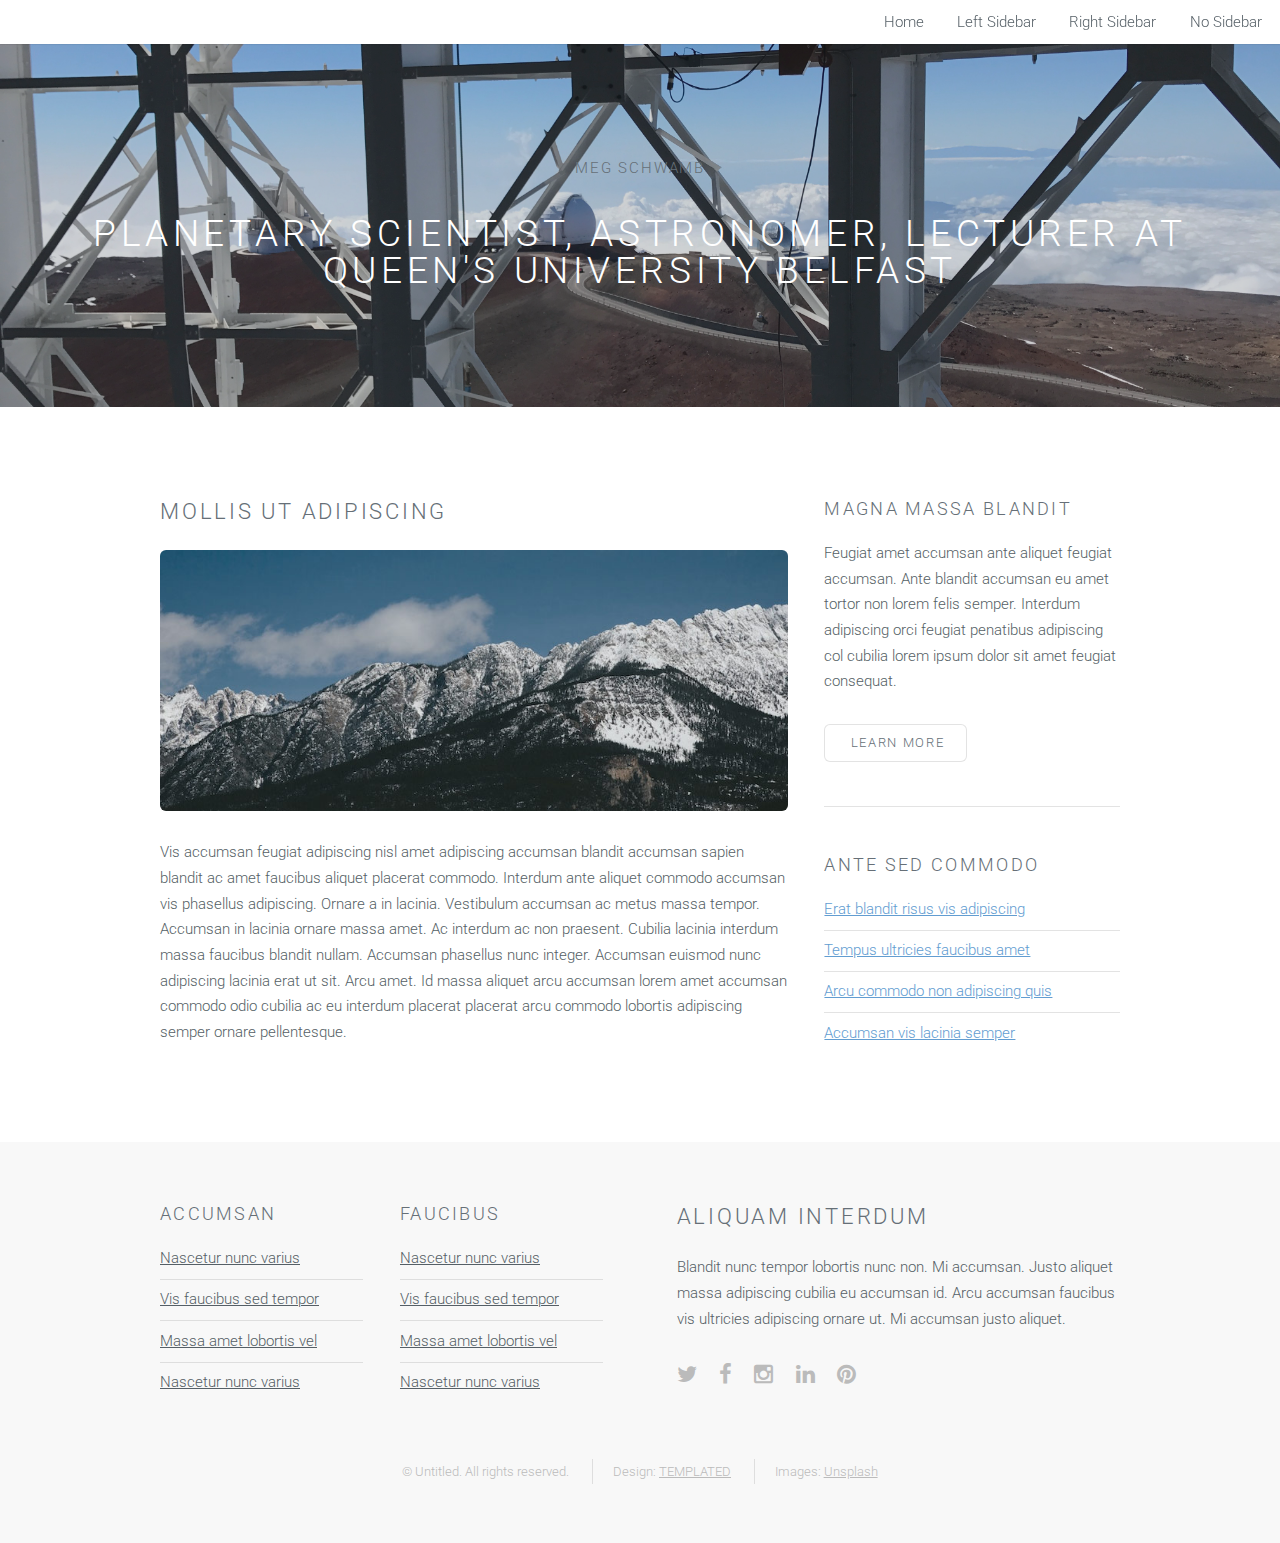
==== tmp/index.html @ c159c07e "Update index.html" ====
<!DOCTYPE HTML>
<!--
	Ion by TEMPLATED
	templated.co @templatedco
	Released for free under the Creative Commons Attribution 3.0 license (templated.co/license)
-->
<html>
	<head>
		<title>Ion by TEMPLATED</title>
		<meta http-equiv="content-type" content="text/html; charset=utf-8" />
		<meta name="description" content="" />
		<meta name="keywords" content="" />
		<!--[if lte IE 8]><script src="js/html5shiv.js"></script><![endif]-->
		<script src="js/jquery.min.js"></script>
		<script src="js/skel.min.js"></script>
		<script src="js/skel-layers.min.js"></script>
		<script src="js/init.js"></script>
		<noscript>
			<link rel="stylesheet" href="css/skel.css" />
			<link rel="stylesheet" href="css/style.css" />
			<link rel="stylesheet" href="css/style-xlarge.css" />
		</noscript>
	</head>
	<body id="top">

		<!-- Header -->
			<header id="header" class="skel-layers-fixed">
				<nav id="nav">
					<ul>
						<li><a href="index.html">Home</a></li>
						<li><a href="left-sidebar.html">Left Sidebar</a></li>
						<li><a href="right-sidebar.html">Right Sidebar</a></li>
						<li><a href="no-sidebar.html">No Sidebar</a></li>
					</ul>
				</nav>
			</header>

		<!-- Banner -->
			<section id="banner">
				<div class="inner">
					<h1>Meg Schwamb</h1>
					<br>
					<h2>Planetary scientist, astronomer, lecturer at Queen's University Belfast</h2>
	
				</div>
			</section>

		

		<!-- Three -->
			<section id="three" class="wrapper style1">
				<div class="container">
					<div class="row">
						<div class="8u">
							<section>
								<h2>Mollis ut adipiscing</h2>
								<a href="#" class="image fit"><img src="images/pic03.jpg" alt="" /></a>
								<p>Vis accumsan feugiat adipiscing nisl amet adipiscing accumsan blandit accumsan sapien blandit ac amet faucibus aliquet placerat commodo. Interdum ante aliquet commodo accumsan vis phasellus adipiscing. Ornare a in lacinia. Vestibulum accumsan ac metus massa tempor. Accumsan in lacinia ornare massa amet. Ac interdum ac non praesent. Cubilia lacinia interdum massa faucibus blandit nullam. Accumsan phasellus nunc integer. Accumsan euismod nunc adipiscing lacinia erat ut sit. Arcu amet. Id massa aliquet arcu accumsan lorem amet accumsan commodo odio cubilia ac eu interdum placerat placerat arcu commodo lobortis adipiscing semper ornare pellentesque.</p>
							</section>
						</div>
						<div class="4u">
							<section>
								<h3>Magna massa blandit</h3>
								<p>Feugiat amet accumsan ante aliquet feugiat accumsan. Ante blandit accumsan eu amet tortor non lorem felis semper. Interdum adipiscing orci feugiat penatibus adipiscing col cubilia lorem ipsum dolor sit amet feugiat consequat.</p>
								<ul class="actions">
									<li><a href="#" class="button alt">Learn More</a></li>
								</ul>
							</section>
							<hr />
							<section>
								<h3>Ante sed commodo</h3>
								<ul class="alt">
									<li><a href="#">Erat blandit risus vis adipiscing</a></li>
									<li><a href="#">Tempus ultricies faucibus amet</a></li>
									<li><a href="#">Arcu commodo non adipiscing quis</a></li>
									<li><a href="#">Accumsan vis lacinia semper</a></li>
								</ul>
							</section>
						</div>
					</div>
				</div>
			</section>			
			
		<!-- Footer -->
			<footer id="footer">
				<div class="container">
					<div class="row double">
						<div class="6u">
							<div class="row collapse-at-2">
								<div class="6u">
									<h3>Accumsan</h3>
									<ul class="alt">
										<li><a href="#">Nascetur nunc varius</a></li>
										<li><a href="#">Vis faucibus sed tempor</a></li>
										<li><a href="#">Massa amet lobortis vel</a></li>
										<li><a href="#">Nascetur nunc varius</a></li>
									</ul>
								</div>
								<div class="6u">
									<h3>Faucibus</h3>
									<ul class="alt">
										<li><a href="#">Nascetur nunc varius</a></li>
										<li><a href="#">Vis faucibus sed tempor</a></li>
										<li><a href="#">Massa amet lobortis vel</a></li>
										<li><a href="#">Nascetur nunc varius</a></li>
									</ul>
								</div>
							</div>
						</div>
						<div class="6u">
							<h2>Aliquam Interdum</h2>
							<p>Blandit nunc tempor lobortis nunc non. Mi accumsan. Justo aliquet massa adipiscing cubilia eu accumsan id. Arcu accumsan faucibus vis ultricies adipiscing ornare ut. Mi accumsan justo aliquet.</p>
							<ul class="icons">
								<li><a href="#" class="icon fa-twitter"><span class="label">Twitter</span></a></li>
								<li><a href="#" class="icon fa-facebook"><span class="label">Facebook</span></a></li>
								<li><a href="#" class="icon fa-instagram"><span class="label">Instagram</span></a></li>
								<li><a href="#" class="icon fa-linkedin"><span class="label">LinkedIn</span></a></li>
								<li><a href="#" class="icon fa-pinterest"><span class="label">Pinterest</span></a></li>
							</ul>
						</div>
					</div>
					<ul class="copyright">
						<li>&copy; Untitled. All rights reserved.</li>
						<li>Design: <a href="http://templated.co">TEMPLATED</a></li>
						<li>Images: <a href="http://unsplash.com">Unsplash</a></li>
					</ul>
				</div>
			</footer>

	</body>
</html>
---- tmp/css/skel.css ----
/* Resets (http://meyerweb.com/eric/tools/css/reset/ | v2.0 | 20110126 | License: none (public domain)) */

	html,body,div,span,applet,object,iframe,h1,h2,h3,h4,h5,h6,p,blockquote,pre,a,abbr,acronym,address,big,cite,code,del,dfn,em,img,ins,kbd,q,s,samp,small,strike,strong,sub,sup,tt,var,b,u,i,center,dl,dt,dd,ol,ul,li,fieldset,form,label,legend,table,caption,tbody,tfoot,thead,tr,th,td,article,aside,canvas,details,embed,figure,figcaption,footer,header,hgroup,menu,nav,output,ruby,section,summary,time,mark,audio,video{margin:0;padding:0;border:0;font-size:100%;font:inherit;vertical-align:baseline;}article,aside,details,figcaption,figure,footer,header,hgroup,menu,nav,section{display:block;}body{line-height:1;}ol,ul{list-style:none;}blockquote,q{quotes:none;}blockquote:before,blockquote:after,q:before,q:after{content:'';content:none;}table{border-collapse:collapse;border-spacing:0;}body{-webkit-text-size-adjust:none}

/* Box Model */

	*, *:before, *:after {
		-moz-box-sizing: border-box;
		-webkit-box-sizing: border-box;
		box-sizing: border-box;
	}

/* Container */

	body {
		/* min-width: (containers) */
		min-width: 1200px;
	}

	.container {
		margin-left: auto;
		margin-right: auto;
		
		/* width: (containers) */
		width: 1200px;
	}

	/* Modifiers */
	
		.container.small {
			/* width: (containers) * 0.75; */
			width: 900px;
		}

		.container.big {
			width: 100%;

			/* max-width: (containers) * 1.25; */
			max-width: 1500px;

			/* min-width: (containers); */
			min-width: 1200px;
		}

/* Grid */

	.\31 2u { width: 100% }
	.\31 1u { width: 91.6666666667% }
	.\31 0u { width: 83.3333333333% }
	.\39 u { width: 75% }
	.\38 u { width: 66.6666666667% }
	.\37 u { width: 58.3333333333% }
	.\36 u { width: 50% }
	.\35 u { width: 41.6666666667% }
	.\34 u { width: 33.3333333333% }
	.\33 u { width: 25% }
	.\32 u { width: 16.6666666667% }
	.\31 u { width: 8.3333333333% }
	.\-11u { margin-left: 91.6666666667% }
	.\-10u { margin-left: 83.3333333333% }
	.\-9u { margin-left: 75% }
	.\-8u { margin-left: 66.6666666667% }
	.\-7u { margin-left: 58.3333333333% }
	.\-6u { margin-left: 50% }
	.\-5u { margin-left: 41.6666666667% }
	.\-4u { margin-left: 33.3333333333% }
	.\-3u { margin-left: 25% }
	.\-2u { margin-left: 16.6666666667% }
	.\-1u { margin-left: 8.3333333333% }

	/* Rows */

		.row > * {
			float: left;
		}

		.row:after {
			content: '';
			display: block;
			clear: both;
			height: 0;
		}

		.row:first-child > * {
			padding-top: 0 !important;
		}

		.row.uniform > * > :first-child {
			margin-top: 0;
		}

		.row.uniform > * > :last-child {
			margin-bottom: 0;
		}

		/* Normal */

			.row > * {
				/* padding-left: (gutters.vertical) */
				padding-left: 4em;
			}

			.row + .row > * {
				/* padding: (gutters.horizontal) 0 0 (gutters.vertical) */
				padding: 0 0 0 4em;
			}

			.row {
				/* margin-left: -(gutters.vertical) */
				margin-left: -4em;
			}

			.row + .row.uniform > * {
				/* padding: (gutters.vertical) 0 0 (gutters.vertical) */
				padding: 4em 0 0 4em;
			}

		/* Flush */

			.row.flush > * {
				padding-left: 0;
			}

			.row + .row.flush > * {
				padding: 0;
			}

			.row.flush {
				margin-left: 0;
			}

			.row + .row.uniform.flush > * {
				padding: 0;
			}

		/* Quarter */

			.row.quarter > * {
				/* padding-left: (gutters.vertical * 0.25) */
				padding-left: 1em;
			}

			.row + .row.quarter > * {
				/* padding: (gutters.horizontal * 0.25) 0 0 (gutters.vertical * 0.25) */
				padding: 0 0 0 1em;
			}

			.row.quarter {
				/* margin-left: -(gutters.vertical * 0.25) */
				margin-left: -1em;
			}

			.row + .row.uniform.quarter > * {
				/* padding: (gutters.vertical * 0.25) 0 0 (gutters.vertical * 0.25) */
				padding: 1em 0 0 1em;
			}

		/* Half */

			.row.half > * {
				/* padding-left: (gutters.vertical * 0.5) */
				padding-left: 2em;
			}

			.row + .row.half > * {
				/* padding: (gutters.horizontal * 0.5) 0 0 (gutters.vertical * 0.5) */
				padding: 0 0 0 2em;
			}

			.row.half {
				/* margin-left: -(gutters.vertical * 0.5) */
				margin-left: -2em;
			}

			.row + .row.uniform.half > * {
				/* padding: (gutters.vertical * 0.5) 0 0 (gutters.vertical * 0.5) */
				padding: 2em 0 0 2em;
			}

		/* One and (a) Half */

			.row.oneandhalf > * {
				/* padding-left: (gutters.vertical * 1.5) */
				padding-left: 6em;
			}

			.row + .row.oneandhalf > * {
				/* padding: (gutters.horizontal * 1.5) 0 0 (gutters.vertical * 1.5) */
				padding: 0 0 0 6em;
			}

			.row.oneandhalf {
				/* margin-left: -(gutters.vertical * 1.5) */
				margin-left: -6em;
			}

			.row + .row.uniform.oneandhalf > * {
				/* padding: (gutters.vertical * 1.5) 0 0 (gutters.vertical * 1.5) */
				padding: 6em 0 0 6em;
			}

		/* Double */

			.row.double > * {
				/* padding-left: (gutters.vertical * 2) */
				padding-left: 8em;
			}

			.row + .row.double > * {
				/* padding: (gutters.horizontal * 2) 0 0 (gutters.vertical * 2) */
				padding: 0 0 0 8em;
			}

			.row.double {
				/* margin-left: -(gutters.vertical * 2) */
				margin-left: -8em;
			}

			.row + .row.uniform.double > * {
				/* padding: (gutters.vertical * 2) 0 0 (gutters.vertical * 2) */
				padding: 8em 0 0 8em;
			}
---- tmp/css/style.css ----
@charset "UTF-8";
@import url(font-awesome.min.css);
@import url("http://fonts.googleapis.com/css?family=Roboto:500,300");

/*
	Ion by TEMPLATED
	templated.co @templatedco
	Released for free under the Creative Commons Attribution 3.0 license (templated.co/license)
*/

/* Basic */

	body {
		background: #fff;
	}

	body, input, select, textarea {
		color: #555f66;
		font-family: "Roboto", Helvetica, sans-serif;
		font-size: 14pt;
		font-weight: 300;
		line-height: 1.75em;
	}

	a {
		color: #629DD1;
		text-decoration: underline;
	}

		a:hover {
			text-decoration: none;
		}

	strong, b {
		color: #666f77;
		font-weight: 500;
	}

	em, i {
		font-style: italic;
	}

	p {
		margin: 0 0 2em 0;
	}

	h1, h2, h3, h4, h5, h6 {
		color: #666f77;
		font-weight: 300;
		line-height: 1em;
		margin: 0 0 1em 0;
		text-transform: uppercase;
		letter-spacing: 0.125em;
	}

		h1 a, h2 a, h3 a, h4 a, h5 a, h6 a {
			color: inherit;
			text-decoration: none;
		}

	h2 {
		font-size: 1.5em;
		line-height: 1.5em;
	}

	h3 {
		font-size: 1.25em;
		line-height: 1.5em;
	}

	h4 {
		font-size: 1em;
		line-height: 1.5em;
	}

	h5 {
		font-size: 0.9em;
		line-height: 1.5em;
	}

	h6 {
		font-size: 0.7em;
		line-height: 1.5em;
	}

	sub {
		font-size: 0.8em;
		position: relative;
		top: 0.5em;
	}

	sup {
		font-size: 0.8em;
		position: relative;
		top: -0.5em;
	}

	hr {
		border: 0;
		border-bottom: solid 1px rgba(144, 144, 144, 0.25);
		margin: 3em 0;
	}

		hr.major {
			margin: 2em 0 5em 0;
		}

	blockquote {
		border-left: solid 4px rgba(144, 144, 144, 0.25);
		font-style: italic;
		margin: 0 0 2em 0;
		padding: 0.5em 0 0.5em 2em;
	}

	code {
		background: rgba(144, 144, 144, 0.075);
		border-radius: 6px;
		border: solid 1px rgba(144, 144, 144, 0.25);
		font-family: "Courier New", monospace;
		font-size: 0.9em;
		margin: 0 0.25em;
		padding: 0.25em 0.65em;
	}

	pre {
		-webkit-overflow-scrolling: touch;
		font-family: "Courier New", monospace;
		font-size: 0.9em;
		margin: 0 0 2em 0;
		overflow-x: auto;
	}

		pre code {
			display: block;
			line-height: 1.75em;
			padding: 1em 1.5em;
		}

	.align-left {
		text-align: left;
	}

	.align-center {
		text-align: center;
	}

	.align-right {
		text-align: right;
	}

/* Section/Article */

	section.special, article.special {
		text-align: center;
	}

	header p {
		color: #bbb;
		position: relative;
		margin: 0 0 1.5em 0;
	}

	header h2 + p {
		font-size: 1.25em;
		margin-top: -1em;
		line-height: 1.5em;
	}

	header h3 + p {
		font-size: 1.1em;
		margin-top: -0.85em;
		line-height: 1.5em;
	}

	header h4 + p,
	header h5 + p,
	header h6 + p {
		font-size: 0.9em;
		margin-top: -0.75em;
		line-height: 1.5em;
	}

	header.major {
		text-align: center;
		margin: 0 0 4em 0;
	}

		header.major h2 {
			font-size: 2em;
		}

		header.major h2 + p {
			font-size: 1.5em;
			margin: -1em 0 2em 0;
		}

/* Form */

	form {
		margin: 0 0 2em 0;
	}

	label {
		color: #666f77;
		display: block;
		font-size: 0.9em;
		font-weight: 500;
		margin: 0 0 1em 0;
	}

	input[type="text"],
	input[type="password"],
	input[type="email"],
	select,
	textarea {
		-moz-appearance: none;
		-webkit-appearance: none;
		-o-appearance: none;
		-ms-appearance: none;
		appearance: none;
		background: rgba(144, 144, 144, 0.075);
		border-radius: 6px;
		border: none;
		border: solid 1px rgba(144, 144, 144, 0.25);
		color: inherit;
		display: block;
		outline: 0;
		padding: 0 1em;
		text-decoration: none;
		width: 100%;
	}

		input[type="text"]:invalid,
		input[type="password"]:invalid,
		input[type="email"]:invalid,
		select:invalid,
		textarea:invalid {
			box-shadow: none;
		}

		input[type="text"]:focus,
		input[type="password"]:focus,
		input[type="email"]:focus,
		select:focus,
		textarea:focus {
			border-color: #629DD1;
			box-shadow: 0 0 0 1px #629DD1;
		}

	.select-wrapper {
		text-decoration: none;
		display: block;
		position: relative;
	}

		.select-wrapper:before {
			content: "";
			-moz-osx-font-smoothing: grayscale;
			-webkit-font-smoothing: antialiased;
			font-family: FontAwesome;
			font-style: normal;
			font-weight: normal;
			text-transform: none !important;
		}

		.select-wrapper:before {
			color: rgba(144, 144, 144, 0.25);
			display: block;
			height: 2.75em;
			line-height: 2.75em;
			pointer-events: none;
			position: absolute;
			right: 0;
			text-align: center;
			top: 0;
			width: 2.75em;
		}

		.select-wrapper select::-ms-expand {
			display: none;
		}

	input[type="text"],
	input[type="password"],
	input[type="email"],
	select {
		height: 2.75em;
	}

	textarea {
		padding: 0.75em 1em;
	}

	input[type="checkbox"],
	input[type="radio"] {
		-moz-appearance: none;
		-webkit-appearance: none;
		-o-appearance: none;
		-ms-appearance: none;
		appearance: none;
		display: block;
		float: left;
		margin-right: -2em;
		opacity: 0;
		width: 1em;
		z-index: -1;
	}

		input[type="checkbox"] + label,
		input[type="radio"] + label {
			text-decoration: none;
			color: #555f66;
			cursor: pointer;
			display: inline-block;
			font-size: 1em;
			font-weight: 300;
			padding-left: 2.4em;
			padding-right: 0.75em;
			position: relative;
		}

			input[type="checkbox"] + label:before,
			input[type="radio"] + label:before {
				-moz-osx-font-smoothing: grayscale;
				-webkit-font-smoothing: antialiased;
				font-family: FontAwesome;
				font-style: normal;
				font-weight: normal;
				text-transform: none !important;
			}

			input[type="checkbox"] + label:before,
			input[type="radio"] + label:before {
				background: rgba(144, 144, 144, 0.075);
				border-radius: 6px;
				border: solid 1px rgba(144, 144, 144, 0.25);
				content: '';
				display: inline-block;
				height: 1.65em;
				left: 0;
				line-height: 1.58125em;
				position: absolute;
				text-align: center;
				top: 0;
				width: 1.65em;
			}

		input[type="checkbox"]:checked + label:before,
		input[type="radio"]:checked + label:before {
			background: #192024;
			border-color: #192024;
			color: #ffffff;
			content: '\f00c';
		}

		input[type="checkbox"]:focus + label:before,
		input[type="radio"]:focus + label:before {
			border-color: #629DD1;
			box-shadow: 0 0 0 1px #629DD1;
		}

	input[type="checkbox"] + label:before {
		border-radius: 6px;
	}

	input[type="radio"] + label:before {
		border-radius: 100%;
	}

	::-webkit-input-placeholder {
		color: #bbb !important;
		opacity: 1.0;
	}

	:-moz-placeholder {
		color: #bbb !important;
		opacity: 1.0;
	}

	::-moz-placeholder {
		color: #bbb !important;
		opacity: 1.0;
	}

	:-ms-input-placeholder {
		color: #bbb !important;
		opacity: 1.0;
	}

	.formerize-placeholder {
		color: #bbb !important;
		opacity: 1.0;
	}

/* Box */

	.box {
		border-radius: 6px;
		border: solid 1px rgba(144, 144, 144, 0.25);
		margin-bottom: 2em;
		padding: 3em 2em;
	}

		.box > :last-child,
		.box > :last-child > :last-child,
		.box > :last-child > :last-child > :last-child {
			margin-bottom: 0;
		}

		.box.alt {
			border: 0;
			border-radius: 0;
			padding: 0;
		}

/* Icon */

	.icon {
		text-decoration: none;
		border-bottom: none;
		position: relative;
	}

		.icon:before {
			-moz-osx-font-smoothing: grayscale;
			-webkit-font-smoothing: antialiased;
			font-family: FontAwesome;
			font-style: normal;
			font-weight: normal;
			text-transform: none !important;
		}

		.icon > .label {
			display: none;
		}

		.icon.major {
			display: inline-block;
			margin: 0 0 1.25em 0;
			color: #ffffff;
			background: #629DD1;
			width: 3em;
			height: 3em;
			font-size: 2em;
			text-align: center;
			line-height: 3em;
			border-radius: 100%;
			box-shadow: 0 0 0 10px #fff, 0 0 0 11px rgba(144, 144, 144, 0.25);
		}

/* Image */

	.image {
		border-radius: 6px;
		border: 0;
		display: inline-block;
		position: relative;
	}

		.image img {
			border-radius: 6px;
			display: block;
		}

		.image.left {
			float: left;
			padding: 0 1.5em 1em 0;
			top: 0.25em;
		}

		.image.right {
			float: right;
			padding: 0 0 1em 1.5em;
			top: 0.25em;
		}

		.image.fit {
			display: block;
			margin: 0 0 2em 0;
			width: 100%;
		}

			.image.fit img {
				display: block;
				width: 100%;
			}

/* List */

	ol {
		list-style: decimal;
		margin: 0 0 2em 0;
		padding-left: 1.25em;
	}

		ol li {
			padding-left: 0.25em;
		}

	ul {
		list-style: disc;
		margin: 0 0 2em 0;
		padding-left: 1em;
	}

		ul li {
			padding-left: 0.5em;
		}

		ul.alt {
			list-style: none;
			padding-left: 0;
		}

			ul.alt li {
				border-top: solid 1px rgba(144, 144, 144, 0.25);
				padding: 0.5em 0;
			}

				ul.alt li:first-child {
					border-top: 0;
					padding-top: 0;
				}

		ul.icons {
			cursor: default;
			list-style: none;
			padding-left: 0;
		}

			ul.icons li {
				display: inline-block;
				padding: 0 1.25em 0 0;
			}

				ul.icons li:last-child {
					padding-right: 0;
				}

				ul.icons li .icon:before {
					font-size: 1.5em;
				}

		ul.actions {
			cursor: default;
			list-style: none;
			padding-left: 0;
		}

			ul.actions li {
				display: inline-block;
				padding: 0 1em 0 0;
				vertical-align: middle;
			}

				ul.actions li:last-child {
					padding-right: 0;
				}

			ul.actions.small li {
				padding: 0 0.5em 0 0;
			}

			ul.actions.vertical li {
				display: block;
				padding: 1em 0 0 0;
			}

				ul.actions.vertical li:first-child {
					padding-top: 0;
				}

				ul.actions.vertical li > * {
					margin-bottom: 0;
				}

			ul.actions.vertical.small li {
				padding: 0.5em 0 0 0;
			}

				ul.actions.vertical.small li:first-child {
					padding-top: 0;
				}

			ul.actions.fit {
				display: table;
				margin-left: -1em;
				padding: 0;
				table-layout: fixed;
				width: calc(100% + 1em);
			}

				ul.actions.fit li {
					display: table-cell;
					padding: 0 0 0 1em;
				}

					ul.actions.fit li > * {
						margin-bottom: 0;
					}

				ul.actions.fit.small {
					margin-left: -0.5em;
					width: calc(100% + 0.5em);
				}

					ul.actions.fit.small li {
						padding: 0 0 0 0.5em;
					}

	dl {
		margin: 0 0 2em 0;
	}

/* Table */

	.table-wrapper {
		-webkit-overflow-scrolling: touch;
		overflow-x: auto;
	}

	table {
		margin: 0 0 2em 0;
		width: 100%;
	}

		table tbody tr {
			border: solid 1px rgba(144, 144, 144, 0.25);
			border-left: 0;
			border-right: 0;
		}

			table tbody tr:nth-child(2n + 1) {
				background-color: rgba(144, 144, 144, 0.075);
			}

		table td {
			padding: 0.75em 0.75em;
		}

		table th {
			color: #666f77;
			font-size: 0.9em;
			font-weight: 500;
			padding: 0 0.75em 0.75em 0.75em;
			text-align: left;
		}

		table thead {
			border-bottom: solid 2px rgba(144, 144, 144, 0.25);
		}

		table tfoot {
			border-top: solid 2px rgba(144, 144, 144, 0.25);
		}

		table.alt {
			border-collapse: separate;
		}

			table.alt tbody tr td {
				border: solid 1px rgba(144, 144, 144, 0.25);
				border-left-width: 0;
				border-top-width: 0;
			}

				table.alt tbody tr td:first-child {
					border-left-width: 1px;
				}

			table.alt tbody tr:first-child td {
				border-top-width: 1px;
			}

			table.alt thead {
				border-bottom: 0;
			}

			table.alt tfoot {
				border-top: 0;
			}

/* Button */

	input[type="submit"],
	input[type="reset"],
	input[type="button"],
	.button {
		-moz-appearance: none;
		-webkit-appearance: none;
		-o-appearance: none;
		-ms-appearance: none;
		appearance: none;
		-moz-transition: background-color 0.2s ease-in-out, color 0.2s ease-in-out;
		-webkit-transition: background-color 0.2s ease-in-out, color 0.2s ease-in-out;
		-o-transition: background-color 0.2s ease-in-out, color 0.2s ease-in-out;
		-ms-transition: background-color 0.2s ease-in-out, color 0.2s ease-in-out;
		transition: background-color 0.2s ease-in-out, color 0.2s ease-in-out;
		background-color: #192024;
		border-radius: 6px;
		border: 0;
		color: #ffffff !important;
		cursor: pointer;
		display: inline-block;
		font-weight: 300;
		text-transform: uppercase;
		letter-spacing: 0.125em;
		font-size: 0.9em;
		height: 2.85em;
		line-height: 2.85em;
		padding: 0 1.75em;
		text-align: center;
		text-decoration: none;
		white-space: nowrap;
		text-indent: 0.25em;
	}

		input[type="submit"]:hover,
		input[type="reset"]:hover,
		input[type="button"]:hover,
		.button:hover {
			background-color: #232d33;
		}

		input[type="submit"]:active,
		input[type="reset"]:active,
		input[type="button"]:active,
		.button:active {
			background-color: #0f1315;
		}

		input[type="submit"].icon,
		input[type="reset"].icon,
		input[type="button"].icon,
		.button.icon {
			padding-left: 1.35em;
		}

			input[type="submit"].icon:before,
			input[type="reset"].icon:before,
			input[type="button"].icon:before,
			.button.icon:before {
				margin-right: 0.5em;
			}

		input[type="submit"].fit,
		input[type="reset"].fit,
		input[type="button"].fit,
		.button.fit {
			display: block;
			margin: 0 0 1em 0;
			width: 100%;
		}

		input[type="submit"].small,
		input[type="reset"].small,
		input[type="button"].small,
		.button.small {
			font-size: 0.7em;
		}

		input[type="submit"].big,
		input[type="reset"].big,
		input[type="button"].big,
		.button.big {
			font-size: 1.2em;
			height: 2.65em;
			line-height: 2.65em;
		}

		input[type="submit"].alt,
		input[type="reset"].alt,
		input[type="button"].alt,
		.button.alt {
			background-color: transparent;
			box-shadow: inset 0 0 0 1px rgba(144, 144, 144, 0.25);
			color: #666f77 !important;
		}

			input[type="submit"].alt:hover,
			input[type="reset"].alt:hover,
			input[type="button"].alt:hover,
			.button.alt:hover {
				background-color: rgba(144, 144, 144, 0.075);
			}

			input[type="submit"].alt:active,
			input[type="reset"].alt:active,
			input[type="button"].alt:active,
			.button.alt:active {
				background-color: rgba(144, 144, 144, 0.2);
			}

			input[type="submit"].alt.icon:before,
			input[type="reset"].alt.icon:before,
			input[type="button"].alt.icon:before,
			.button.alt.icon:before {
				color: #bbb;
			}

		input[type="submit"].special,
		input[type="reset"].special,
		input[type="button"].special,
		.button.special {
			background-color: #629DD1;
			color: #ffffff !important;
		}

			input[type="submit"].special:hover,
			input[type="reset"].special:hover,
			input[type="button"].special:hover,
			.button.special:hover {
				background-color: #76a9d7;
			}

			input[type="submit"].special:active,
			input[type="reset"].special:active,
			input[type="button"].special:active,
			.button.special:active {
				background-color: #4e91cb;
			}

		input[type="submit"].disabled, input[type="submit"]:disabled,
		input[type="reset"].disabled,
		input[type="reset"]:disabled,
		input[type="button"].disabled,
		input[type="button"]:disabled,
		.button.disabled,
		.button:disabled {
			background-color: #555f66 !important;
			box-shadow: inset 0 -0.15em 0 0 rgba(0, 0, 0, 0.15);
			color: #fff !important;
			cursor: default;
			opacity: 0.25;
		}

/* Wrapper */

	.wrapper {
		padding: 6em 0 4em 0;
	}

		.wrapper.style1 {
			background: #fff;
			color: #555f66;
		}

		.wrapper.style2 {
			background: #192024;
			color: #c5c7c8;
		}

			.wrapper.style2 h2, .wrapper.style2 h3, .wrapper.style2 h4, .wrapper.style2 h5, .wrapper.style2 h6 {
				color: #ffffff;
			}

			.wrapper.style2 header p {
				color: #a3a5a7;
			}

			.wrapper.style2 .button.alt {
				box-shadow: inset 0 0 0 1px rgba(144, 144, 144, 0.75);
				color: #ffffff !important;
			}

				.wrapper.style2 .button.alt:hover {
					background-color: rgba(144, 144, 144, 0.275);
				}

				.wrapper.style2 .button.alt:active {
					background-color: rgba(144, 144, 144, 0.4);
				}

				.wrapper.style2 .button.alt.icon:before {
					color: #a3a5a7;
				}

/* Header */

	#skel-layers-wrapper {
		padding-top: 3em;
	}

	#header {
		background: #fff;
		color: #555f66;
		cursor: default;
		height: 3em;
		left: 0;
		line-height: 3em;
		position: fixed;
		top: 0;
		width: 100%;
		z-index: 10000;
		box-shadow: 0 0 0.1em 0 rgba(0, 0, 0, 0.25);
	}

		#header h1 {
			color: #666f77;
			font-weight: 500;
			height: inherit;
			left: 1.25em;
			line-height: inherit;
			margin: 0;
			padding: 0;
			position: absolute;
			top: 0;
		}

			#header h1 a {
				font-size: 1.25em;
			}

		#header nav {
			height: inherit;
			line-height: inherit;
			position: absolute;
			right: 1.25em;
			top: 0;
			vertical-align: middle;
		}

			#header nav > ul {
				list-style: none;
				margin: 0;
				padding-left: 0;
			}

				#header nav > ul > li {
					border-radius: 6px;
					display: inline-block;
					margin-left: 2em;
					padding-left: 0;
				}

					#header nav > ul > li a {
						-moz-transition: color 0.2s ease-in-out;
						-webkit-transition: color 0.2s ease-in-out;
						-o-transition: color 0.2s ease-in-out;
						-ms-transition: color 0.2s ease-in-out;
						transition: color 0.2s ease-in-out;
						color: #555f66;
						display: inline-block;
						text-decoration: none;
					}

						#header nav > ul > li a:hover {
							color: #629DD1;
						}

					#header nav > ul > li:first-child {
						margin-left: 0;
					}

					#header nav > ul > li .button {
						height: 2.25em;
						line-height: 2.25em;
						margin-bottom: 0;
						padding: 0 1em;
						position: relative;
						top: -0.075em;
						vertical-align: middle;
					}

		#header .container {
			position: relative;
		}

			#header .container h1 {
				left: 0;
			}

			#header .container nav {
				right: 0;
			}

/* Banner */

	#banner {
		background-color: #666666;
		background-image: url("../images/banner.jpg");
		background-size: cover;
		background-position: center center;
		background-repeat: no-repeat;
		color: #d8d8d8;
		padding: 14em 0;
		text-align: center;
		position: relative;
	}

		#banner:before {
			content: '';
			position: absolute;
			left: 0;
			top: 0;
			width: 100%;
			height: 100%;
			background: rgba(64, 72, 80, 0.25);
		}

		#banner .inner {
			position: relative;
			z-index: 1;
		}

			#banner .inner :last-child {
				margin-bottom: 0;
			}

		#banner h2, #banner h3, #banner h4, #banner h5, #banner h6 {
			color: #ffffff;
		}

		#banner .button.alt {
			box-shadow: inset 0 0 0 1px rgba(144, 144, 144, 0.75);
			color: #ffffff !important;
		}

			#banner .button.alt:hover {
				background-color: rgba(144, 144, 144, 0.275);
			}

			#banner .button.alt:active {
				background-color: rgba(144, 144, 144, 0.4);
			}

			#banner .button.alt.icon:before {
				color: #c1c1c1;
			}

		#banner .button {
			min-width: 12em;
		}

		#banner h2 {
			font-size: 3.5em;
			line-height: 1em;
			margin: 0 0 0.5em 0;
			padding: 0;
		}

		#banner p {
			font-size: 1.5em;
			margin-bottom: 2em;
		}

			#banner p a {
				color: #ffffff;
				text-decoration: none;
			}

/* Footer */

	#footer {
		background: #f8f8f8;
		padding: 4em 0 6em 0;
	}

		#footer a {
			color: inherit;
		}

		#footer .copyright {
			color: #bbb;
			font-size: 0.9em;
			margin: 2em 0 0 0;
			padding: 0;
			text-align: center;
		}

			#footer .copyright li {
				border-left: solid 1px rgba(144, 144, 144, 0.25);
				display: inline-block;
				list-style: none;
				margin-left: 1.5em;
				padding-left: 1.5em;
			}

				#footer .copyright li:first-child {
					border-left: 0;
					margin-left: 0;
					padding-left: 0;
				}

		#footer .icons a {
			color: #bbb;
		}
---- tmp/css/style-xlarge.css ----
/*
	Ion by TEMPLATED
	templated.co @templatedco
	Released for free under the Creative Commons Attribution 3.0 license (templated.co/license)
*/

/* Basic */

	body, input, select, textarea {
		font-size: 12pt;
	}

/* Banner */

	#banner {
		padding: 9em 0;
	}
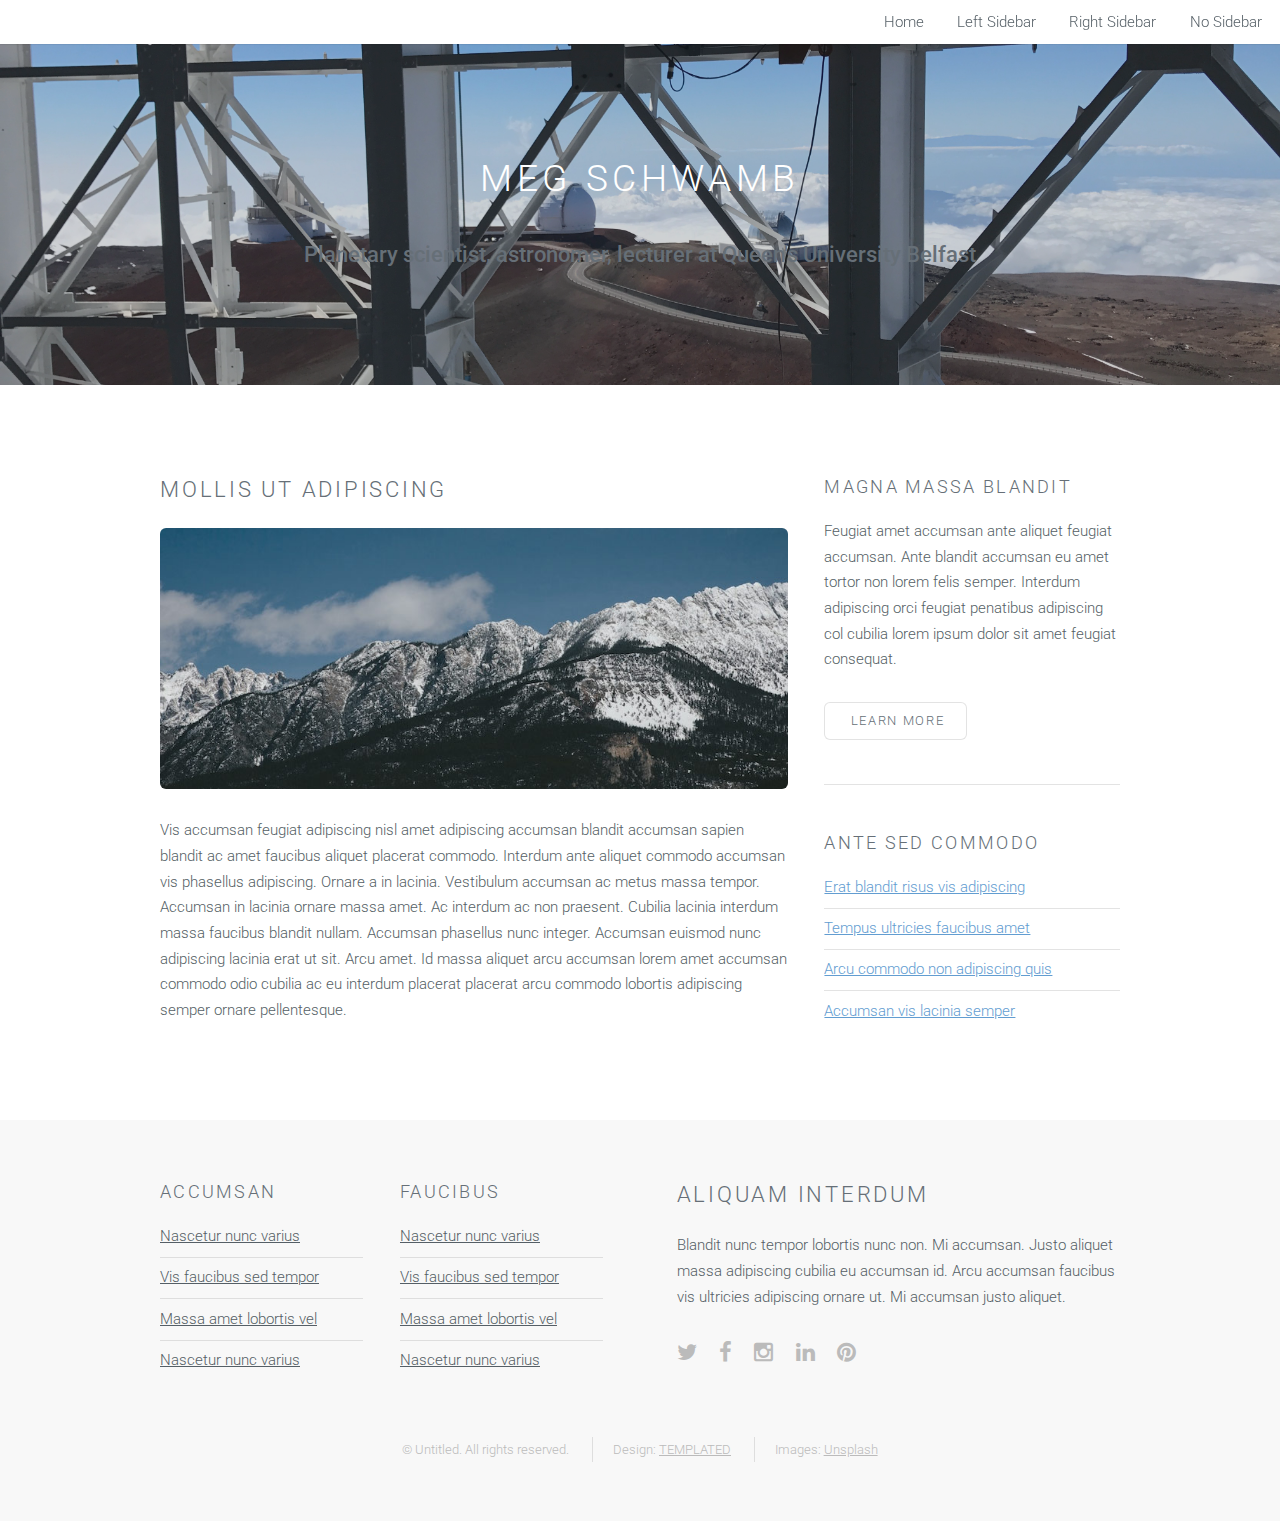
==== commit 59e12fc8: "Update index.html" ====
--- a/tmp/index.html
+++ b/tmp/index.html
@@ -38,9 +38,9 @@
 		<!-- Banner -->
 			<section id="banner">
 				<div class="inner">
-					<h1>Meg Schwamb</h1>
+					<h2>Meg Schwamb</h2>
 					<br>
-					<h2>Planetary scientist, astronomer, lecturer at Queen's University Belfast</h2>
+					<p><b> Planetary scientist, astronomer, lecturer at Queen's University Belfast</b></p>
 	
 				</div>
 			</section>
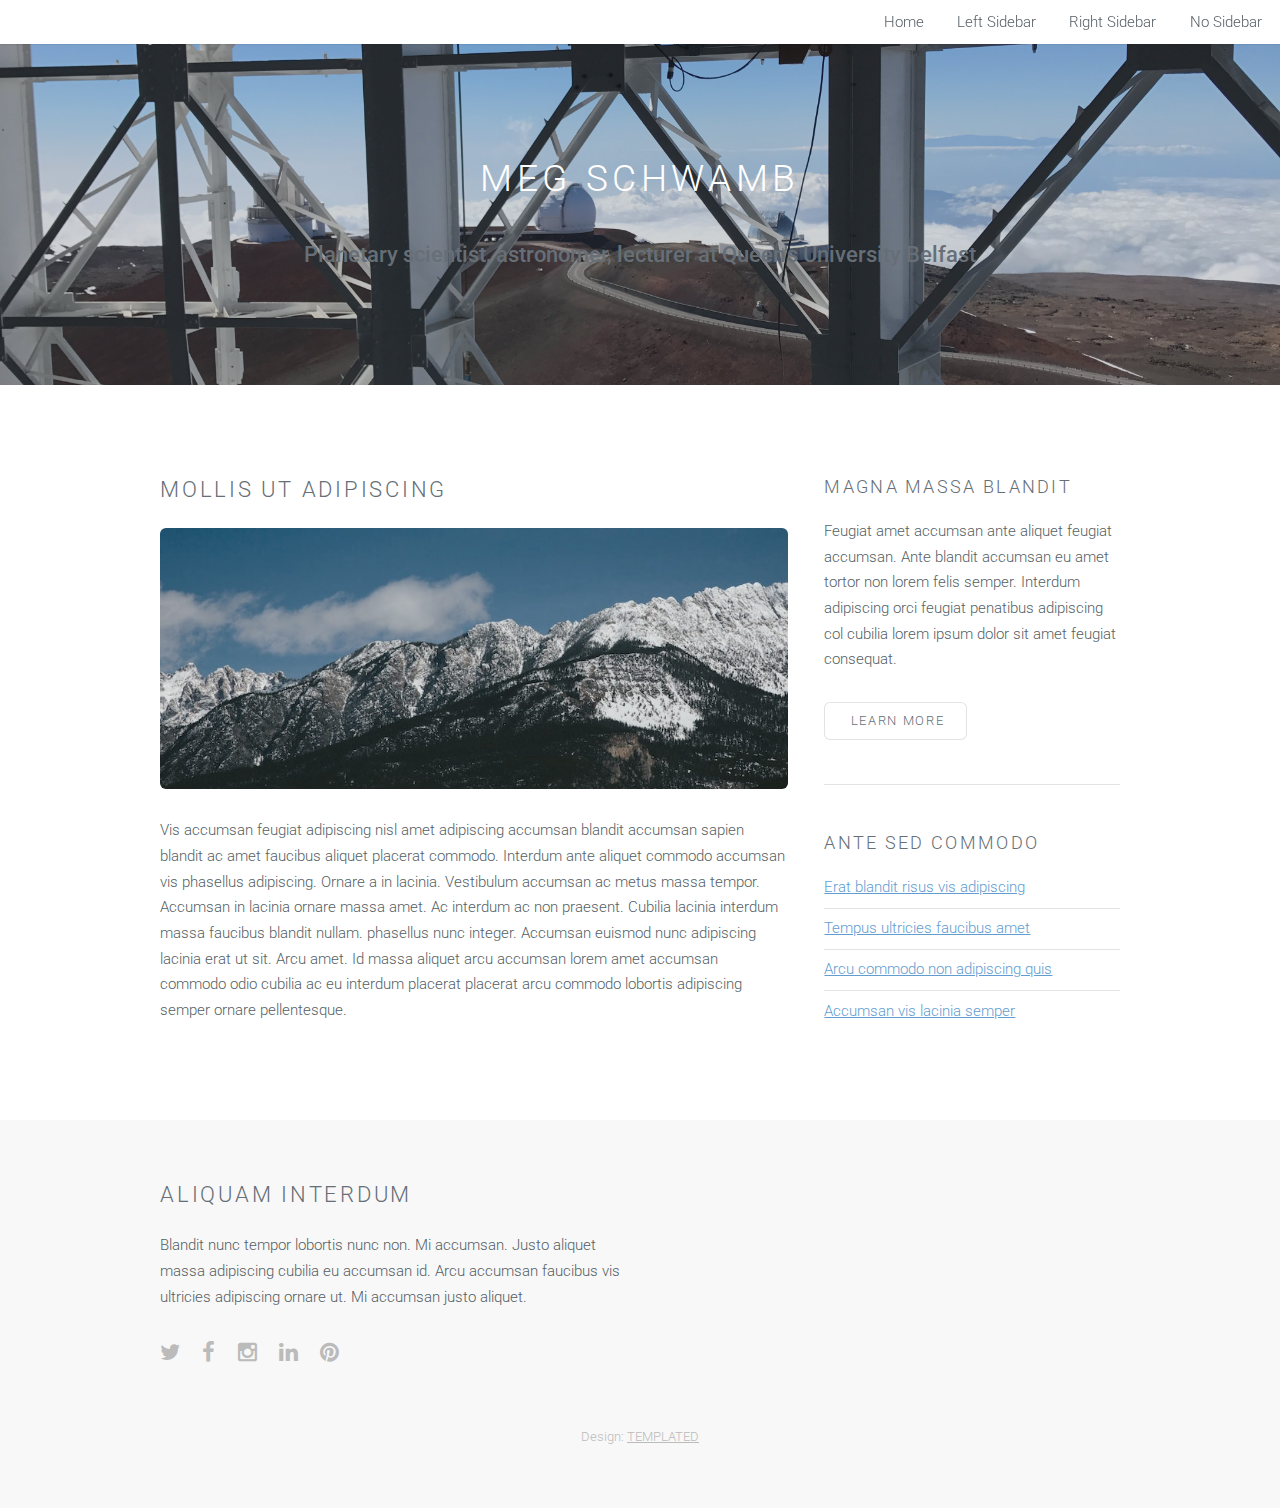
==== commit 52a295a9: "Update index.html" ====
--- a/tmp/index.html
+++ b/tmp/index.html
@@ -55,7 +55,8 @@
 							<section>
 								<h2>Mollis ut adipiscing</h2>
 								<a href="#" class="image fit"><img src="images/pic03.jpg" alt="" /></a>
-								<p>Vis accumsan feugiat adipiscing nisl amet adipiscing accumsan blandit accumsan sapien blandit ac amet faucibus aliquet placerat commodo. Interdum ante aliquet commodo accumsan vis phasellus adipiscing. Ornare a in lacinia. Vestibulum accumsan ac metus massa tempor. Accumsan in lacinia ornare massa amet. Ac interdum ac non praesent. Cubilia lacinia interdum massa faucibus blandit nullam. Accumsan phasellus nunc integer. Accumsan euismod nunc adipiscing lacinia erat ut sit. Arcu amet. Id massa aliquet arcu accumsan lorem amet accumsan commodo odio cubilia ac eu interdum placerat placerat arcu commodo lobortis adipiscing semper ornare pellentesque.</p>
+								<p>Vis accumsan feugiat adipiscing nisl amet adipiscing accumsan blandit accumsan sapien blandit ac amet faucibus aliquet placerat commodo. Interdum ante aliquet commodo accumsan vis phasellus adipiscing. Ornare a in lacinia. Vestibulum accumsan ac metus massa tempor. Accumsan in lacinia ornare massa amet. Ac interdum ac non praesent. Cubilia lacinia interdum massa faucibus blandit nullam. 
+									phasellus nunc integer. Accumsan euismod nunc adipiscing lacinia erat ut sit. Arcu amet. Id massa aliquet arcu accumsan lorem amet accumsan commodo odio cubilia ac eu interdum placerat placerat arcu commodo lobortis adipiscing semper ornare pellentesque.</p>
 							</section>
 						</div>
 						<div class="4u">
@@ -84,29 +85,8 @@
 		<!-- Footer -->
 			<footer id="footer">
 				<div class="container">
-					<div class="row double">
-						<div class="6u">
-							<div class="row collapse-at-2">
-								<div class="6u">
-									<h3>Accumsan</h3>
-									<ul class="alt">
-										<li><a href="#">Nascetur nunc varius</a></li>
-										<li><a href="#">Vis faucibus sed tempor</a></li>
-										<li><a href="#">Massa amet lobortis vel</a></li>
-										<li><a href="#">Nascetur nunc varius</a></li>
-									</ul>
-								</div>
-								<div class="6u">
-									<h3>Faucibus</h3>
-									<ul class="alt">
-										<li><a href="#">Nascetur nunc varius</a></li>
-										<li><a href="#">Vis faucibus sed tempor</a></li>
-										<li><a href="#">Massa amet lobortis vel</a></li>
-										<li><a href="#">Nascetur nunc varius</a></li>
-									</ul>
-								</div>
-							</div>
-						</div>
+					<div class="row">
+						
 						<div class="6u">
 							<h2>Aliquam Interdum</h2>
 							<p>Blandit nunc tempor lobortis nunc non. Mi accumsan. Justo aliquet massa adipiscing cubilia eu accumsan id. Arcu accumsan faucibus vis ultricies adipiscing ornare ut. Mi accumsan justo aliquet.</p>
@@ -120,9 +100,7 @@
 						</div>
 					</div>
 					<ul class="copyright">
-						<li>&copy; Untitled. All rights reserved.</li>
 						<li>Design: <a href="http://templated.co">TEMPLATED</a></li>
-						<li>Images: <a href="http://unsplash.com">Unsplash</a></li>
 					</ul>
 				</div>
 			</footer>
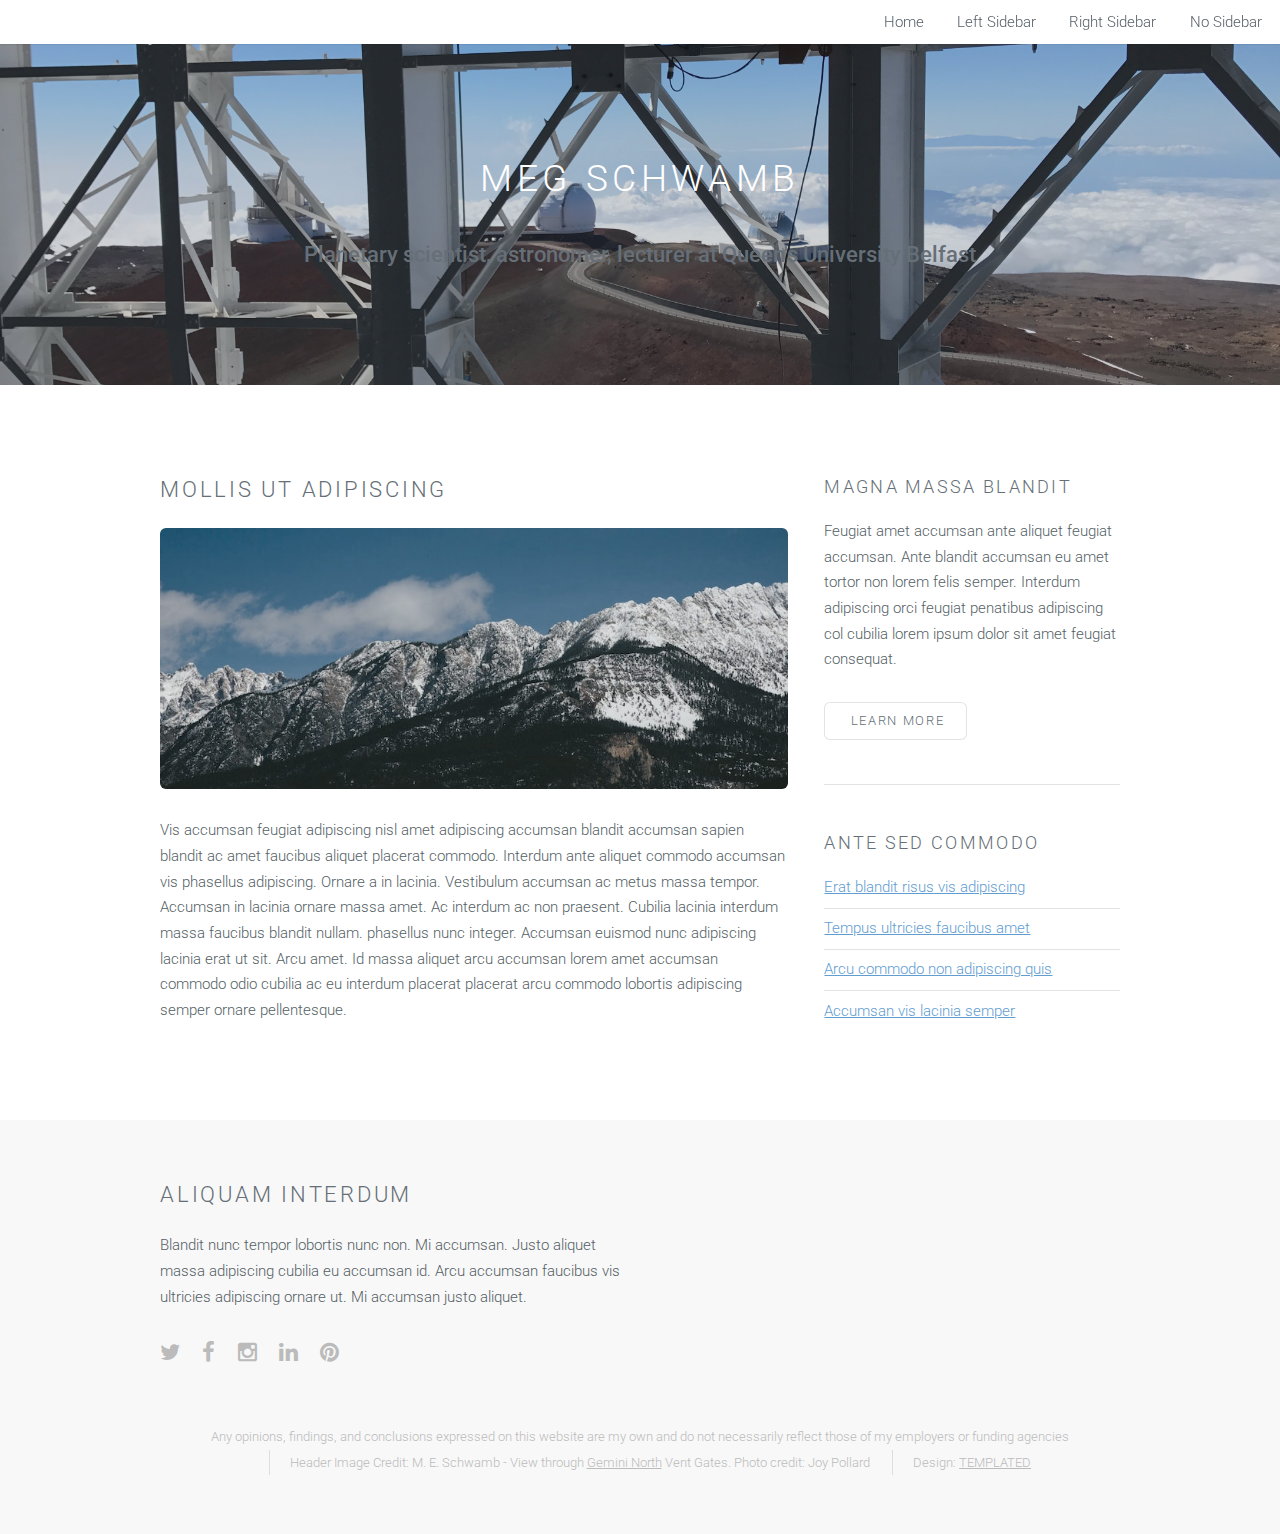
==== commit ba7e2678: "Update index.html" ====
--- a/tmp/index.html
+++ b/tmp/index.html
@@ -6,7 +6,7 @@
 -->
 <html>
 	<head>
-		<title>Ion by TEMPLATED</title>
+		<title>Meg Schwamb</title>
 		<meta http-equiv="content-type" content="text/html; charset=utf-8" />
 		<meta name="description" content="" />
 		<meta name="keywords" content="" />
@@ -100,6 +100,8 @@
 						</div>
 					</div>
 					<ul class="copyright">
+						<li> Any opinions, findings, and conclusions expressed on this website are my own and do not necessarily reflect those of my employers or funding agencies </li>
+						<li> Header Image Credit: M. E. Schwamb - View through <a href="http://www.gemini.edu">Gemini North</a> Vent Gates. Photo credit: Joy Pollard </li>
 						<li>Design: <a href="http://templated.co">TEMPLATED</a></li>
 					</ul>
 				</div>
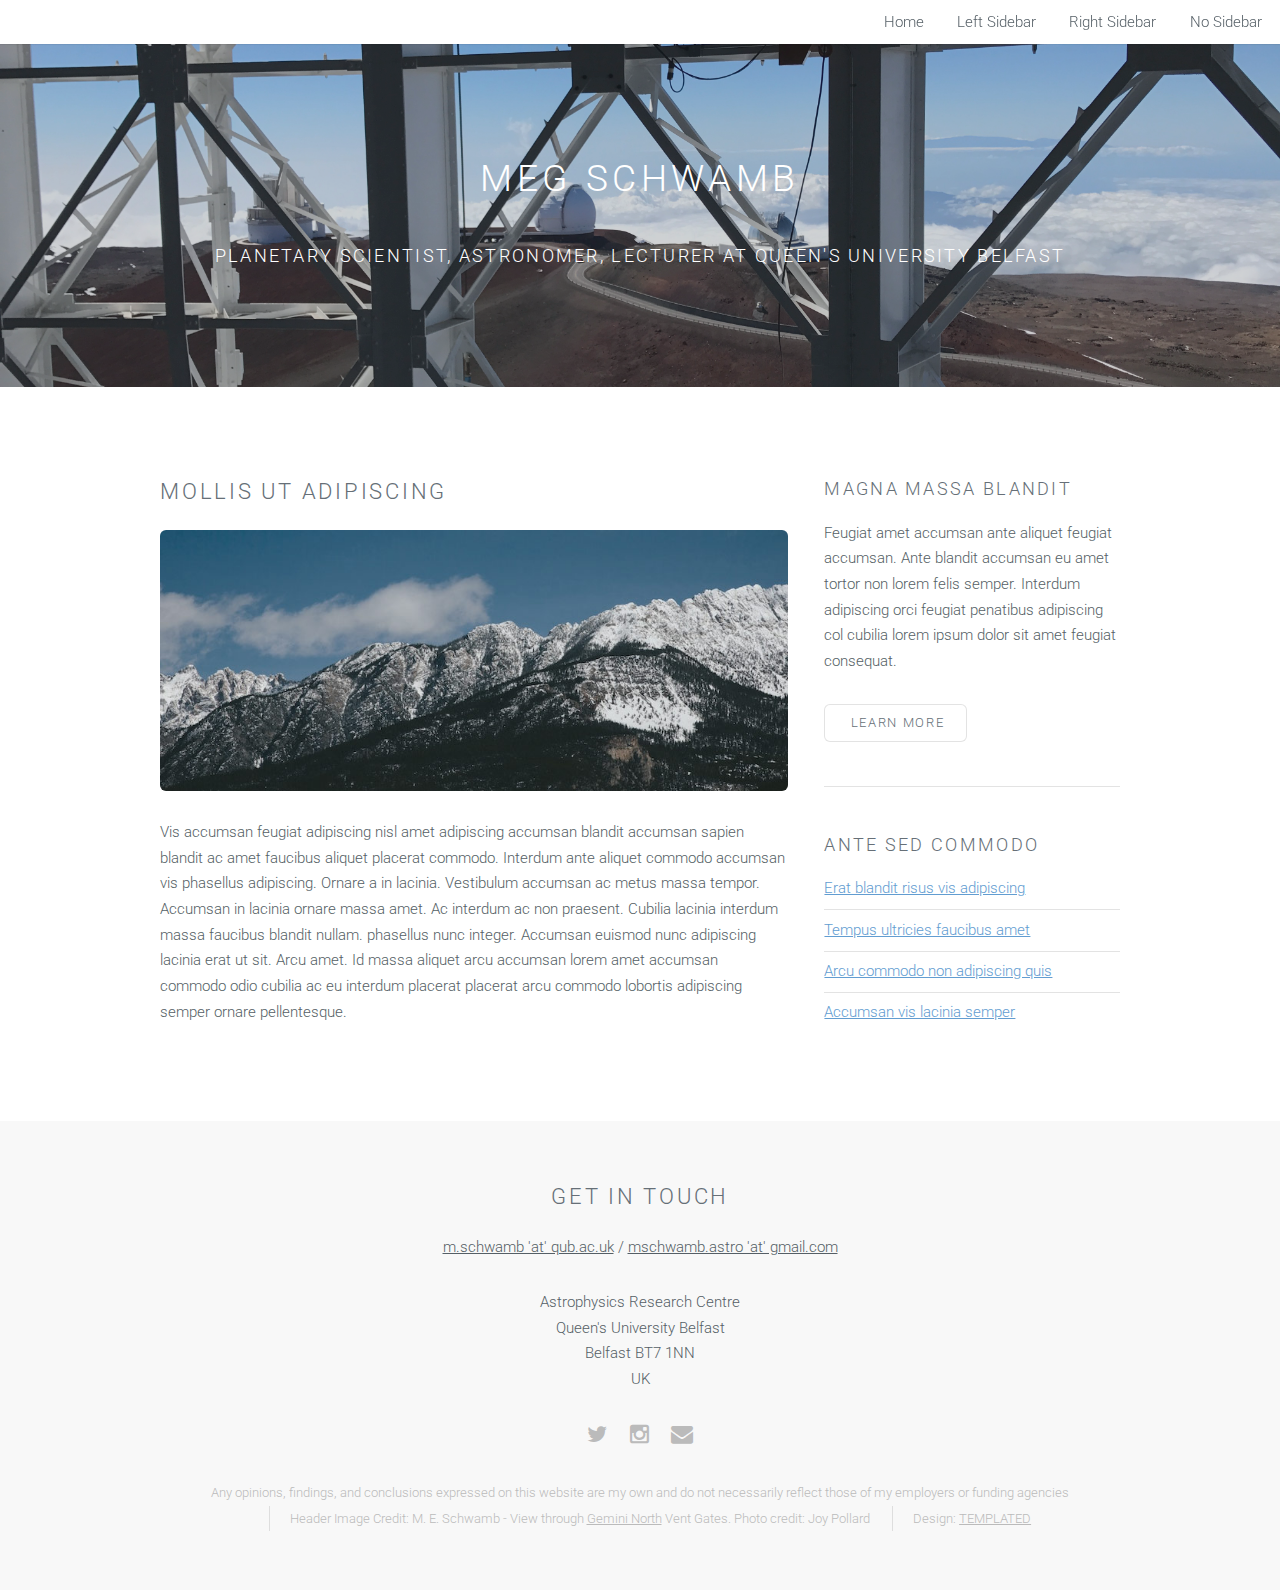
==== commit 5e6d458c: "Add files via upload" ====
--- a/tmp/index.html
+++ b/tmp/index.html
@@ -40,7 +40,7 @@
 				<div class="inner">
 					<h2>Meg Schwamb</h2>
 					<br>
-					<p><b> Planetary scientist, astronomer, lecturer at Queen's University Belfast</b></p>
+					<h3> Planetary scientist, astronomer, lecturer at Queen's University Belfast</h3>
 	
 				</div>
 			</section>
@@ -84,21 +84,23 @@
 			
 		<!-- Footer -->
 			<footer id="footer">
-				<div class="container">
-					<div class="row">
+				<div align="center">
 						
-						<div class="6u">
-							<h2>Aliquam Interdum</h2>
-							<p>Blandit nunc tempor lobortis nunc non. Mi accumsan. Justo aliquet massa adipiscing cubilia eu accumsan id. Arcu accumsan faucibus vis ultricies adipiscing ornare ut. Mi accumsan justo aliquet.</p>
+							<h2>Get in touch</h2>
+
+								<p> <a href="mailto:m.schwamb@qub.ac.uk">m.schwamb 'at' qub.ac.uk</a> / 
+								<a href="mailto:mschwamb.astro@gmail.com">mschwamb.astro 'at' gmail.com</a> </p>
+						<p> Astrophysics Research Centre <br> 
+								       Queen's University Belfast <br> 
+								       Belfast BT7 1NN <br>
+									UK <br></p>						
+	
+							
 							<ul class="icons">
-								<li><a href="#" class="icon fa-twitter"><span class="label">Twitter</span></a></li>
-								<li><a href="#" class="icon fa-facebook"><span class="label">Facebook</span></a></li>
-								<li><a href="#" class="icon fa-instagram"><span class="label">Instagram</span></a></li>
-								<li><a href="#" class="icon fa-linkedin"><span class="label">LinkedIn</span></a></li>
-								<li><a href="#" class="icon fa-pinterest"><span class="label">Pinterest</span></a></li>
+								<li><a href="https://twitter.com/megschwamb" class="icon  fa-twitter"><span class="label">Twitter</span></a></li>
+					                	<li><a href="https://www.instagram.com/mschwamb/" class="icon fa-instagram"><span class="label">Instagram</span></a></li>
+						               <li><a href="mailto:m.schwamb@qub.ac.uk" class="icon  fa-envelope"><span class="label">email</span></a></li>
 							</ul>
-						</div>
-					</div>
 					<ul class="copyright">
 						<li> Any opinions, findings, and conclusions expressed on this website are my own and do not necessarily reflect those of my employers or funding agencies </li>
 						<li> Header Image Credit: M. E. Schwamb - View through <a href="http://www.gemini.edu">Gemini North</a> Vent Gates. Photo credit: Joy Pollard </li>
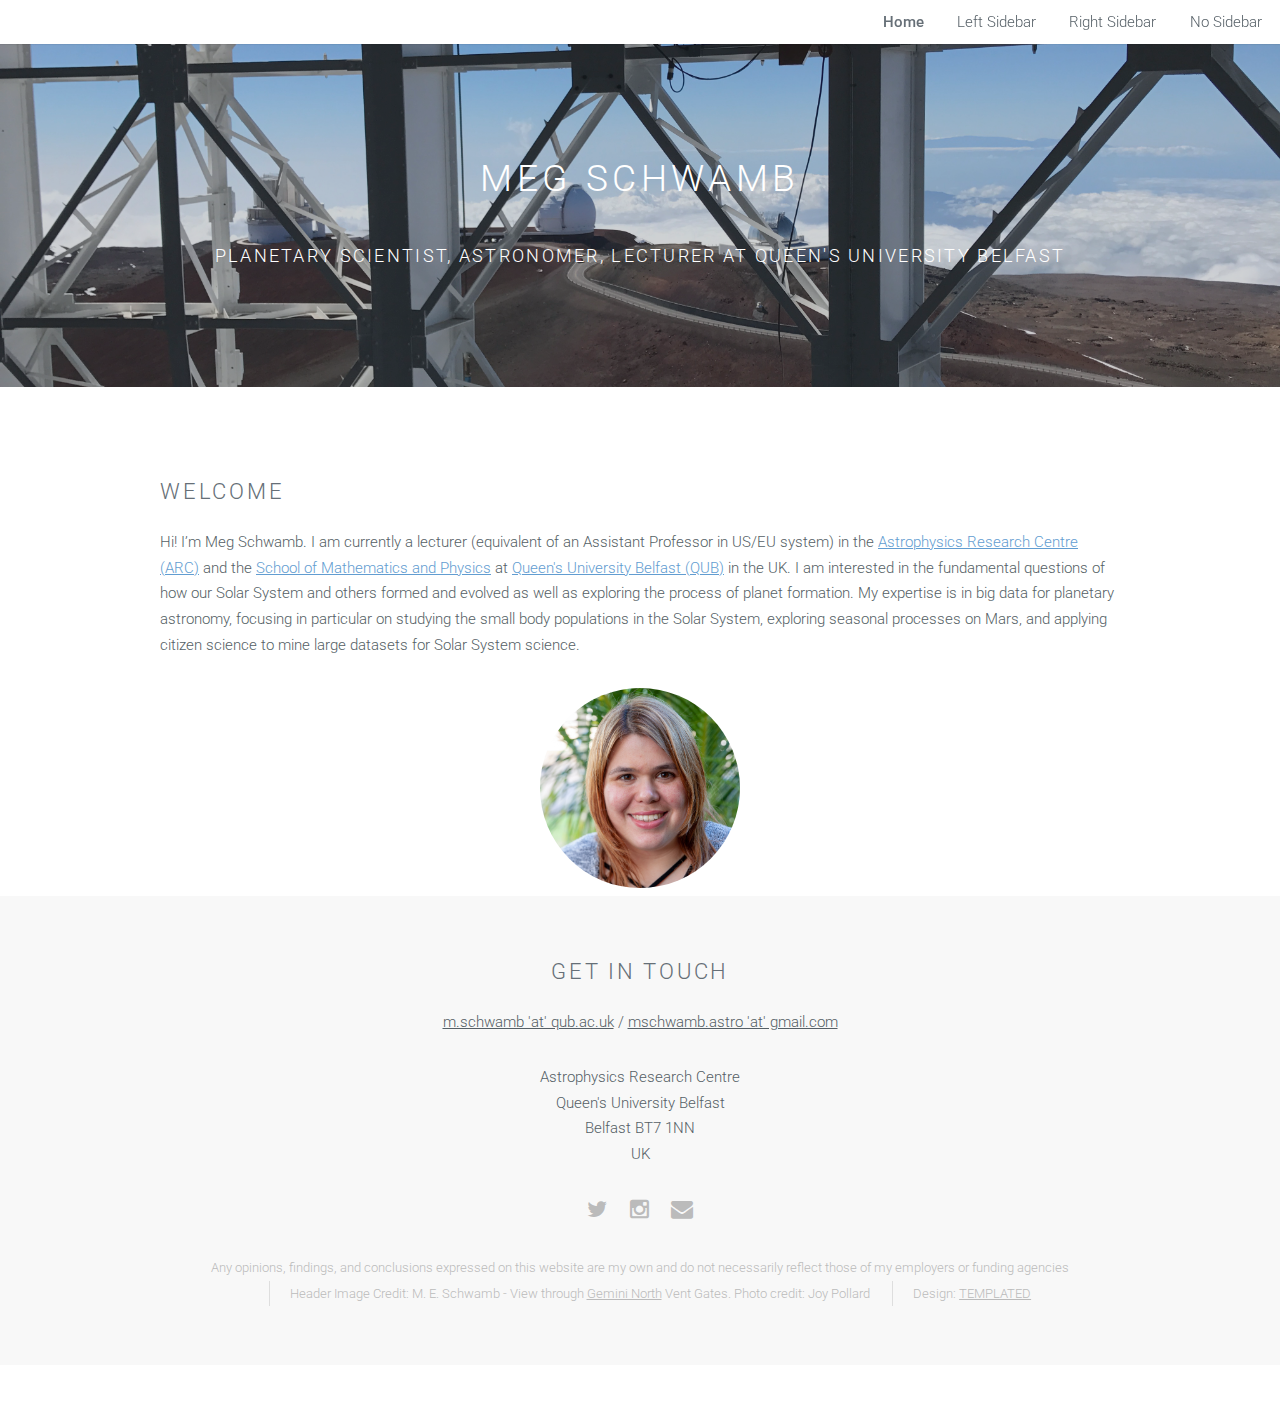
==== commit 1894580e: "Add files via upload" ====
--- a/tmp/index.html
+++ b/tmp/index.html
@@ -27,7 +27,7 @@
 			<header id="header" class="skel-layers-fixed">
 				<nav id="nav">
 					<ul>
-						<li><a href="index.html">Home</a></li>
+						<li><a href="index.html"><b>Home</b></a></li>
 						<li><a href="left-sidebar.html">Left Sidebar</a></li>
 						<li><a href="right-sidebar.html">Right Sidebar</a></li>
 						<li><a href="no-sidebar.html">No Sidebar</a></li>
@@ -51,36 +51,28 @@
 			<section id="three" class="wrapper style1">
 				<div class="container">
 					<div class="row">
-						<div class="8u">
 							<section>
-								<h2>Mollis ut adipiscing</h2>
-								<a href="#" class="image fit"><img src="images/pic03.jpg" alt="" /></a>
-								<p>Vis accumsan feugiat adipiscing nisl amet adipiscing accumsan blandit accumsan sapien blandit ac amet faucibus aliquet placerat commodo. Interdum ante aliquet commodo accumsan vis phasellus adipiscing. Ornare a in lacinia. Vestibulum accumsan ac metus massa tempor. Accumsan in lacinia ornare massa amet. Ac interdum ac non praesent. Cubilia lacinia interdum massa faucibus blandit nullam. 
-									phasellus nunc integer. Accumsan euismod nunc adipiscing lacinia erat ut sit. Arcu amet. Id massa aliquet arcu accumsan lorem amet accumsan commodo odio cubilia ac eu interdum placerat placerat arcu commodo lobortis adipiscing semper ornare pellentesque.</p>
+								<h2>Welcome</h2>
+								Hi! I’m Meg Schwamb. I am currently a lecturer (equivalent of an Assistant Professor in US/EU system) in the
+								 <a href="https://star.pst.qub.ac.uk/wiki/doku.php"> Astrophysics Research Centre (ARC)</a> and the 
+								<a href="http://www.qub.ac.uk/schools/SchoolofMathematicsandPhysics/">School of Mathematics and Physics</a> at
+								 <a href="https://www.qub.ac.uk/">Queen's University Belfast (QUB)</a> in the UK.  
+				
+								I am interested in the fundamental questions of how our Solar System and others formed and evolved as well as 
+								exploring the process of planet formation. My expertise is in big data for planetary astronomy, focusing in
+								 particular on studying the small body populations in the Solar System, exploring seasonal processes on Mars, 
+								and applying citizen science to mine large datasets for Solar System science. </p>
+				
+				
 							</section>
+					</div>
+				
+					  <div align="center">
+						<div class="image round">
+				 			<img src="files/schwamb.jpg">
 						</div>
-						<div class="4u">
-							<section>
-								<h3>Magna massa blandit</h3>
-								<p>Feugiat amet accumsan ante aliquet feugiat accumsan. Ante blandit accumsan eu amet tortor non lorem felis semper. Interdum adipiscing orci feugiat penatibus adipiscing col cubilia lorem ipsum dolor sit amet feugiat consequat.</p>
-								<ul class="actions">
-									<li><a href="#" class="button alt">Learn More</a></li>
-								</ul>
-							</section>
-							<hr />
-							<section>
-								<h3>Ante sed commodo</h3>
-								<ul class="alt">
-									<li><a href="#">Erat blandit risus vis adipiscing</a></li>
-									<li><a href="#">Tempus ultricies faucibus amet</a></li>
-									<li><a href="#">Arcu commodo non adipiscing quis</a></li>
-									<li><a href="#">Accumsan vis lacinia semper</a></li>
-								</ul>
-							</section>
-						</div>
-					</div>
+                                	</div>
 				</div>
-			</section>			
 			
 		<!-- Footer -->
 			<footer id="footer">
--- a/tmp/css/style.css
+++ b/tmp/css/style.css
@@ -462,6 +462,14 @@
 			display: block;
 		}
 
+		.image.round img {
+			border-radius: 100%;
+		      	text-align: center;
+			width: 200px;
+    			height: 200px;
+    			object-fit: contain;
+
+			}
 		.image.left {
 			float: left;
 			padding: 0 1.5em 1em 0;
@@ -1084,4 +1092,4 @@
 
 		#footer .icons a {
 			color: #bbb;
-		}+		}
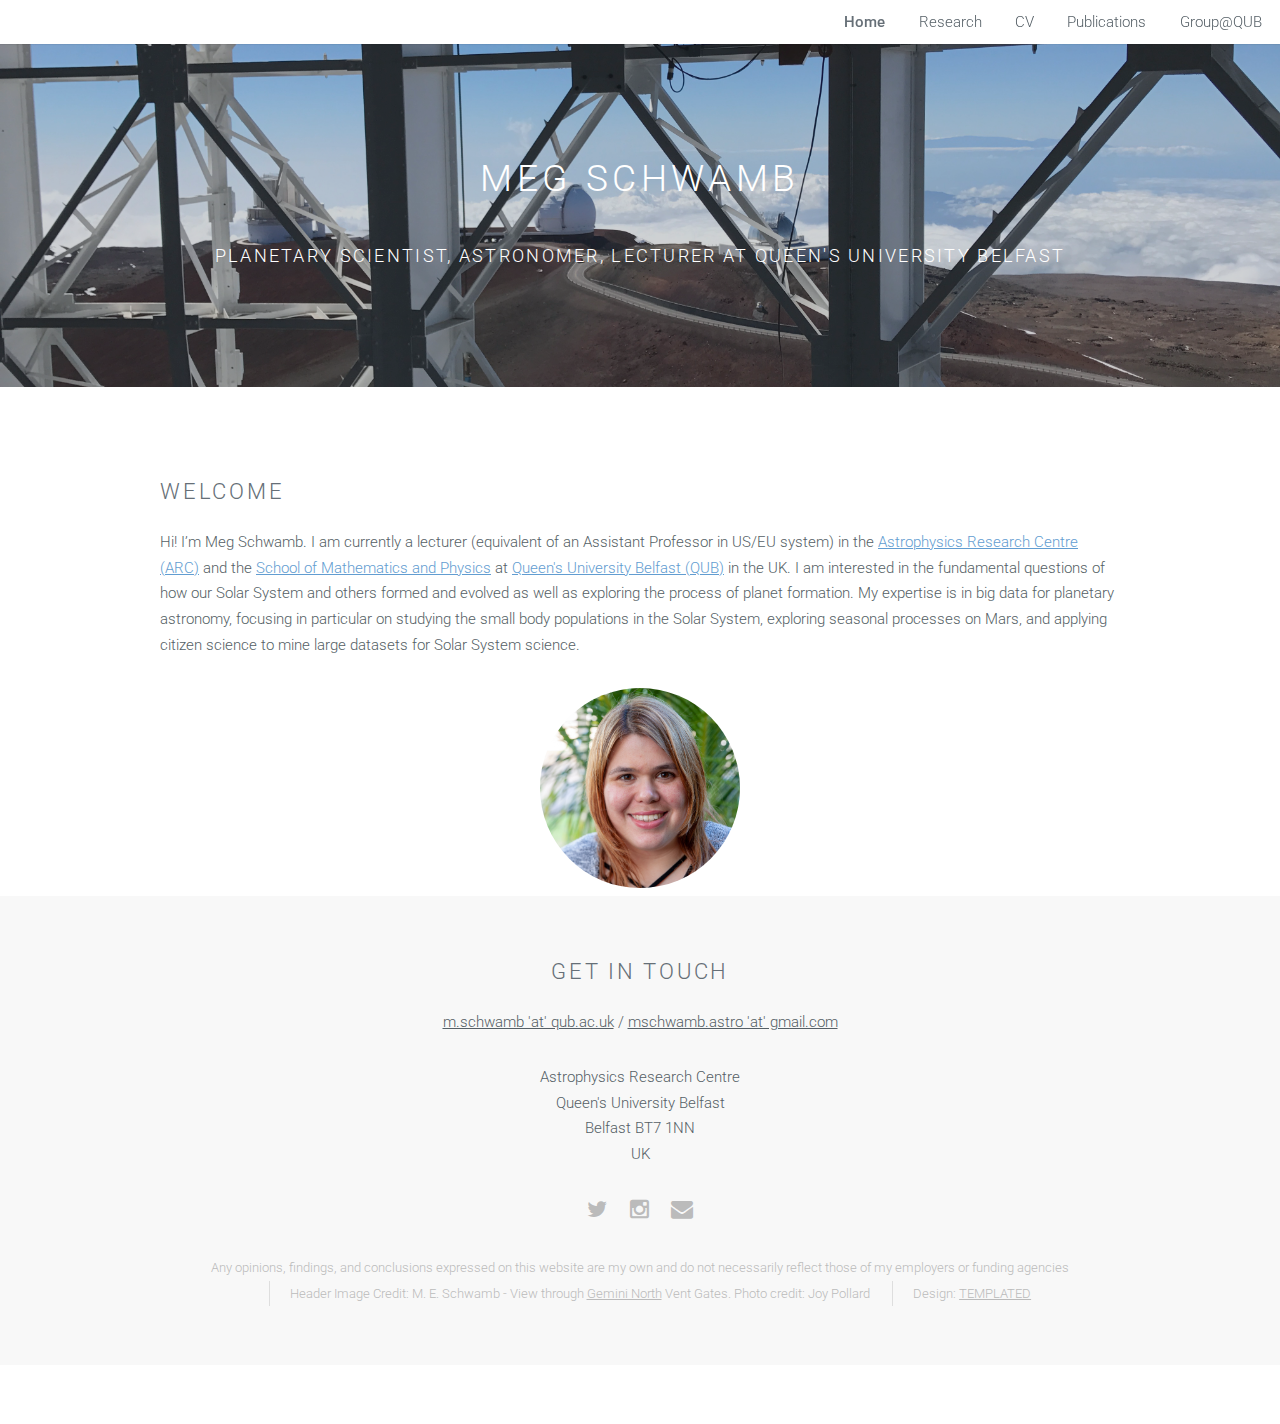
==== commit 941865d7: "Add files via upload" ====
--- a/tmp/index.html
+++ b/tmp/index.html
@@ -28,9 +28,11 @@
 				<nav id="nav">
 					<ul>
 						<li><a href="index.html"><b>Home</b></a></li>
-						<li><a href="left-sidebar.html">Left Sidebar</a></li>
-						<li><a href="right-sidebar.html">Right Sidebar</a></li>
-						<li><a href="no-sidebar.html">No Sidebar</a></li>
+						<li><a href="research.html">Research</a></li>
+						<li><a href="CV.html">CV</a></li>
+            					<li><a href="publications.html">Publications</a></li>
+						<li><a href="group.html">Group@QUB</a></li>
+
 					</ul>
 				</nav>
 			</header>
